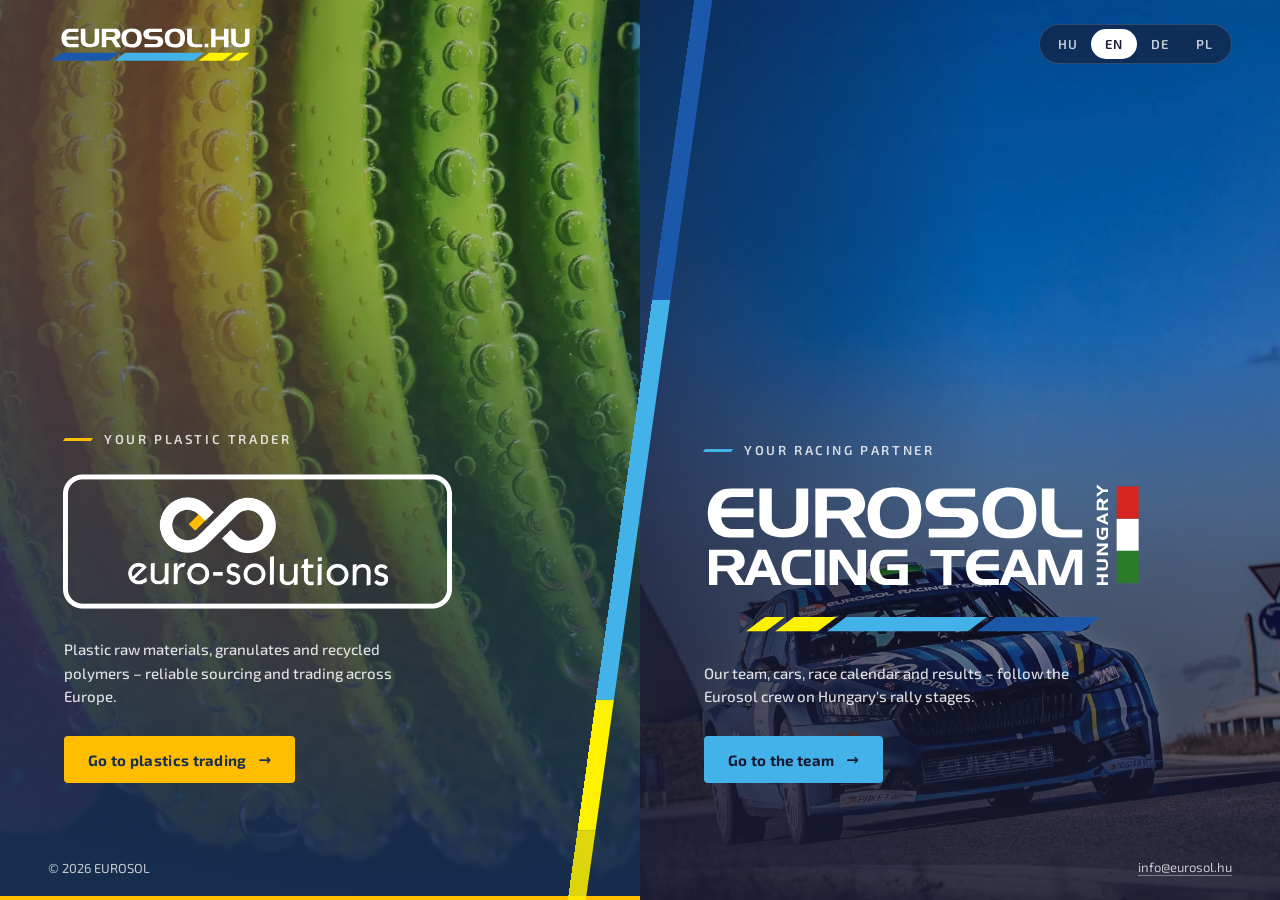
==== index.html @ 8aebc9b0 "EUROSOL nyitóoldal (HU/EN/DE/PL)" ====
<!doctype html>
<html lang="hu">
<head>
<meta charset="utf-8">
<meta name="viewport" content="width=device-width, initial-scale=1">
<title>EUROSOL – Válasszon irányt</title>
<meta name="description" content="EUROSOL – Euro-Solutions műanyag-kereskedelem és Eurosol Racing Team Hungary. Válassza ki, melyik oldalra lép tovább.">
<link rel="icon" href="favicon.svg" type="image/svg+xml">
<meta property="og:title" content="EUROSOL.HU">
<meta property="og:description" content="Euro-Solutions műanyag-kereskedelem · Eurosol Racing Team Hungary">
<meta property="og:image" content="/assets/rally-bg.jpg">
<meta name="theme-color" content="#181a33">
<link rel="preload" as="image" href="assets/rally-bg.webp" type="image/webp">
<link rel="preconnect" href="https://fonts.googleapis.com">
<link rel="preconnect" href="https://fonts.gstatic.com" crossorigin>
<link href="https://fonts.googleapis.com/css2?family=Exo+2:wght@500;600;700&display=swap" rel="stylesheet">
<link rel="stylesheet" href="styles.css">
</head>
<body>

<header class="top">
  <img class="brand" src="assets/eurosol-hu.svg" alt="EUROSOL.HU" width="388" height="72">
  <div class="lang" role="group" aria-label="Nyelv / Language / Sprache / Język">
    <button type="button" data-lang="hu" aria-pressed="true">HU</button>
    <button type="button" data-lang="en" aria-pressed="false">EN</button>
    <button type="button" data-lang="de" aria-pressed="false">DE</button>
    <button type="button" data-lang="pl" aria-pressed="false">PL</button>
  </div>
</header>

<main class="split">
  <a class="panel plastics" href="https://plastic-eurosol.netlify.app" aria-label="Euro-Solutions">
    <div class="bg" aria-hidden="true">
      <picture>
        <source media="(max-width: 760px)" srcset="assets/plastics-bg-1024.webp" type="image/webp">
        <source srcset="assets/plastics-bg.webp" type="image/webp">
        <img src="assets/plastics-bg.jpg" alt="">
      </picture>
    </div>
    <div class="content">
      <p class="kicker" data-i18n="p_kicker">Az Ön műanyag-kereskedője</p>
      <img class="logo logo-es" src="assets/euro-solutions-logo.png" alt="euro-solutions" width="728" height="264">
      <p class="lead" data-i18n="p_lead">Műanyag alapanyagok, granulátumok és újrahasznosított polimerek – megbízható beszerzés és kereskedelem Európa-szerte.</p>
      <span class="cta"><span data-i18n="p_cta">Tovább a kereskedelemhez</span> <i aria-hidden="true">→</i></span>
    </div>
  </a>

  <a class="panel racing" href="https://eurosol-racing-team-hungary.netlify.app" aria-label="Eurosol Racing Team Hungary">
    <div class="bg" aria-hidden="true">
      <picture>
        <source media="(max-width: 760px)" srcset="assets/rally-bg-1024.webp" type="image/webp">
        <source srcset="assets/rally-bg.webp" type="image/webp">
        <img src="assets/rally-bg.jpg" alt="">
      </picture>
    </div>
    <div class="content">
      <p class="kicker" data-i18n="r_kicker">Az Ön versenypartnere</p>
      <img class="logo logo-erth" src="assets/erth-logo.svg" alt="Eurosol Racing Team Hungary" width="392" height="140">
      <p class="lead" data-i18n="r_lead">Csapatunk, autóink, versenynaptárunk és eredményeink – kövesse az Eurosol Racing Team-et a magyar rallypályákon.</p>
      <span class="cta"><span data-i18n="r_cta">Tovább a csapathoz</span> <i aria-hidden="true">→</i></span>
    </div>
  </a>
</main>

<div class="stripes" aria-hidden="true"><i></i><i></i><i></i><i></i></div>

<footer class="foot">
  <span>© <span id="yr">2026</span> EUROSOL</span>
  <a href="mailto:info@eurosol.hu">info@eurosol.hu</a>
</footer>

<script src="script.js"></script>
</body>
</html>
---- styles.css ----
/* Brand colours taken from the supplied logos */
:root{
  --erth-navy:#181a33;   /* Eurosol Racing Team background */
  --es-navy:#172f50;     /* euro-solutions background */
  --blue:#1c58aa;        /* stripe dark blue */
  --sky:#43b2e9;         /* stripe light blue */
  --yellow:#fff200;      /* ERTH yellow */
  --es-yellow:#ffbd00;   /* euro-solutions yellow */
  --font:"Exo 2", system-ui, -apple-system, "Segoe UI", sans-serif;
}
*{box-sizing:border-box;margin:0;padding:0}
html,body{height:100%}
body{background:var(--erth-navy);color:#fff;font-family:var(--font);overflow:hidden;-webkit-font-smoothing:antialiased}
a{color:inherit}
img{display:block;max-width:100%}

/* Header / footer */
.top,.foot{position:fixed;left:0;right:0;z-index:5;display:flex;align-items:center;justify-content:space-between;padding:24px clamp(16px,4vw,48px);pointer-events:none}
.top{top:0}
.foot{bottom:0;font-size:13px;color:rgba(255,255,255,.75)}
.top>*,.foot>*{pointer-events:auto}
.brand{height:auto;width:clamp(150px,16vw,230px)}
.lang{display:flex;background:rgba(24,26,51,.6);backdrop-filter:blur(8px);border:1px solid rgba(255,255,255,.15);border-radius:999px;padding:4px}
.lang button{font:600 13px var(--font);letter-spacing:.06em;color:rgba(255,255,255,.75);background:none;border:0;padding:7px 14px;border-radius:999px;cursor:pointer}
.lang button[aria-pressed="true"]{background:#fff;color:var(--erth-navy)}
.lang button:focus-visible{outline:2px solid var(--yellow);outline-offset:2px}
.foot a{text-decoration:none;border-bottom:1px solid rgba(255,255,255,.35)}
.foot a:hover{color:#fff;border-color:#fff}

/* Split layout */
.split{display:flex;height:100vh;height:100dvh}
.panel{position:relative;flex:1;display:flex;align-items:flex-end;text-decoration:none;overflow:hidden;isolation:isolate;transition:flex-grow .7s cubic-bezier(.2,.8,.2,1)}
.split:hover .panel{flex-grow:.8}
.split .panel:hover,.split .panel:focus-visible{flex-grow:1.3}
.panel:focus-visible{outline:none}
.panel:focus-visible .cta{outline:2px solid #fff;outline-offset:4px}
.bg{position:absolute;inset:0;z-index:-1;transition:transform 1.2s cubic-bezier(.2,.8,.2,1)}
.panel:hover .bg{transform:scale(1.035)}

/* euro-solutions side */
.plastics .bg{background:
  radial-gradient(90% 70% at 15% 10%, #22406a 0%, transparent 60%),
  linear-gradient(170deg, var(--es-navy) 0%, #0f2240 100%)}
.plastics::after{content:"";position:absolute;left:0;right:0;bottom:0;height:4px;background:var(--es-yellow);z-index:1}

/* Rally side */
.bg picture,.bg img{width:100%;height:100%}
.plastics .bg img{object-fit:cover;object-position:35% 50%}
.plastics .bg::after{content:"";position:absolute;inset:0;background:
  linear-gradient(to top, rgba(23,47,80,.94) 0%, rgba(23,47,80,.6) 40%, rgba(23,47,80,.2) 75%),
  linear-gradient(to right, rgba(23,47,80,.6), rgba(23,47,80,.1) 60%)}
.racing .bg img{object-fit:cover;object-position:75% 50%}
.racing .bg::after{content:"";position:absolute;inset:0;background:
  linear-gradient(to top, rgba(24,26,51,.9) 0%, rgba(24,26,51,.45) 38%, rgba(24,26,51,0) 62%),
  linear-gradient(to right, rgba(24,26,51,.6), rgba(24,26,51,0) 55%)}

/* Stripe motif from the logo, along the seam */
.stripes{position:fixed;z-index:4;left:50%;top:0;bottom:0;width:18px;transform:translateX(-50%) skewX(-8deg);display:flex;flex-direction:column;pointer-events:none;transition:opacity .4s}
.stripes i{flex:1;display:block}
.stripes i:nth-child(1){background:var(--blue);flex:3}
.stripes i:nth-child(2){background:var(--sky);flex:4}
.stripes i:nth-child(3){background:var(--yellow);flex:1.3}
.stripes i:nth-child(4){background:var(--yellow);flex:.7;opacity:.85}
.split:hover ~ .stripes{opacity:0}

/* Content */
.content{position:relative;width:100%;max-width:600px;padding:0 clamp(24px,5vw,72px) clamp(90px,13vh,130px)}
.kicker{font-weight:600;font-size:13px;letter-spacing:.2em;text-transform:uppercase;margin-bottom:22px;color:rgba(255,255,255,.8);display:flex;align-items:center;gap:12px}
.kicker::before{content:"";width:28px;height:3px;transform:skewX(-35deg)}
.plastics .kicker::before{background:var(--es-yellow)}
.racing .kicker::before{background:var(--sky)}
.logo{height:auto}
.logo-es{width:min(400px,100%);margin-left:-6px}
.logo-erth{width:min(440px,100%)}
.lead{margin-top:24px;font-size:clamp(15px,1.1vw,17px);font-weight:500;line-height:1.55;color:rgba(255,255,255,.85);max-width:42ch}
.cta{display:inline-flex;align-items:center;gap:12px;margin-top:28px;padding:14px 24px;font-weight:700;font-size:15px;letter-spacing:.02em;border-radius:4px;transition:background .3s,color .3s}
.cta i{font-style:normal;transition:transform .3s}
.panel:hover .cta i{transform:translateX(4px)}
.plastics .cta{background:var(--es-yellow);color:var(--es-navy)}
.plastics:hover .cta{background:#ffcb33}
.racing .cta{background:var(--sky);color:var(--erth-navy)}
.racing:hover .cta{background:#6cc6f0}

/* Mobile: stack */
@media (max-width: 760px){
  body{overflow:auto}
  .split{flex-direction:column;height:auto;min-height:100dvh}
  .panel{min-height:52dvh;flex:1 1 auto}
  .split:hover .panel,.split .panel:hover{flex-grow:1}
  .top{position:absolute;padding-top:18px}
  .plastics .content{padding-top:100px}
  .content{padding-bottom:44px}
  .racing{min-height:62dvh}
  .racing .content{padding-bottom:76px}
  .racing .bg img{object-position:70% 50%}
  .stripes{display:none}
  .brand{width:132px}
  .lang button{padding:6px 10px;font-size:12px}
  .foot{position:static;background:var(--erth-navy);padding:18px 16px}
  .racing .content{padding-bottom:40px}
  .logo-es{width:min(300px,100%)}
  .logo-erth{width:min(320px,100%)}
}

@media (prefers-reduced-motion: reduce){
  *,*::before,*::after{transition:none!important}
}
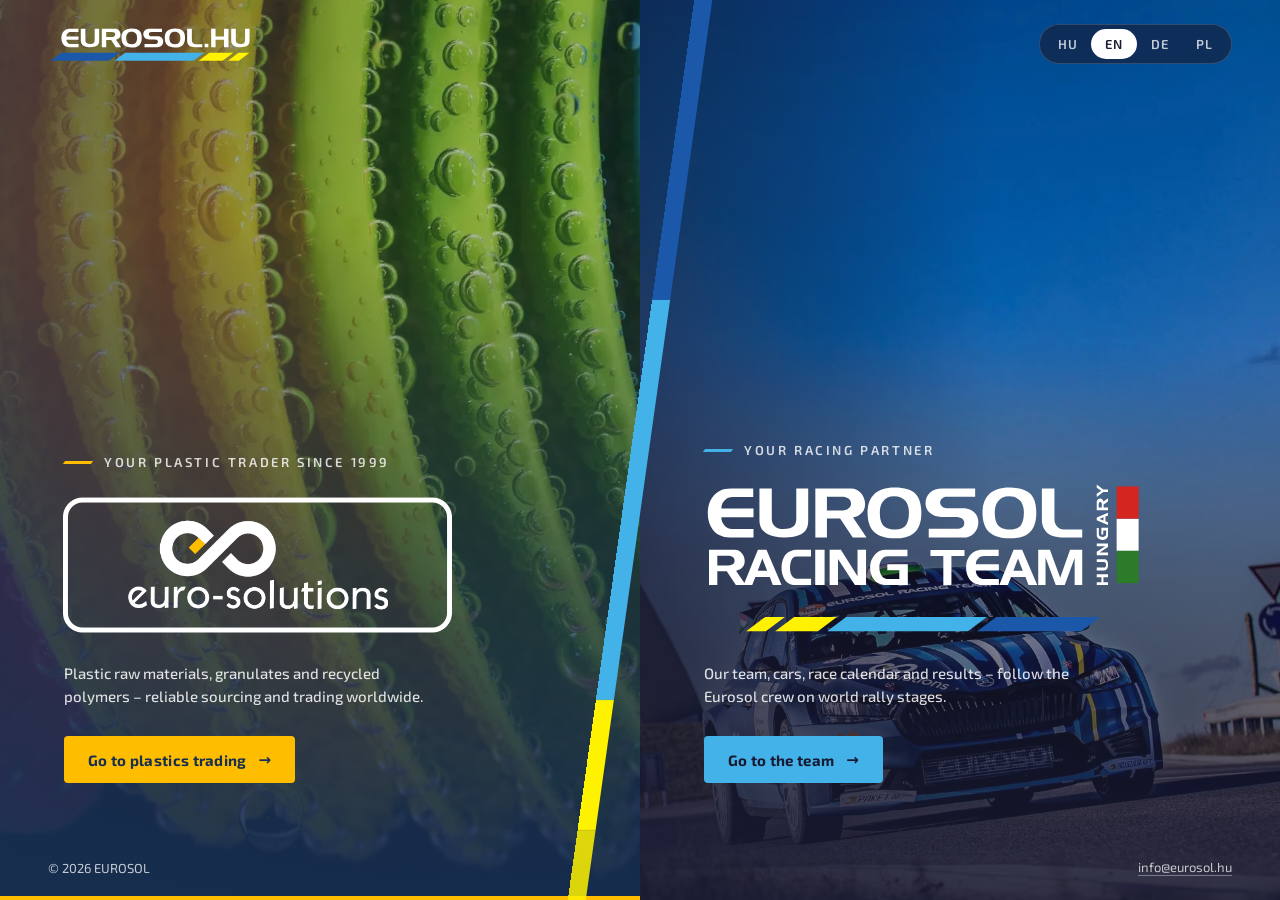
==== commit 24273af6: "Szövegfrissítés: „1999 óta”, világszerte / világ rallypályái (HU/EN/DE/PL)" ====
--- a/index.html
+++ b/index.html
@@ -38,9 +38,9 @@
       </picture>
     </div>
     <div class="content">
-      <p class="kicker" data-i18n="p_kicker">Az Ön műanyag-kereskedője</p>
+      <p class="kicker" data-i18n="p_kicker">Az Ön műanyag-kereskedője 1999 óta</p>
       <img class="logo logo-es" src="assets/euro-solutions-logo.png" alt="euro-solutions" width="728" height="264">
-      <p class="lead" data-i18n="p_lead">Műanyag alapanyagok, granulátumok és újrahasznosított polimerek – megbízható beszerzés és kereskedelem Európa-szerte.</p>
+      <p class="lead" data-i18n="p_lead">Műanyag alapanyagok, granulátumok és újrahasznosított polimerek – megbízható beszerzés és kereskedelem világszerte.</p>
       <span class="cta"><span data-i18n="p_cta">Tovább a kereskedelemhez</span> <i aria-hidden="true">→</i></span>
     </div>
   </a>
@@ -56,7 +56,7 @@
     <div class="content">
       <p class="kicker" data-i18n="r_kicker">Az Ön versenypartnere</p>
       <img class="logo logo-erth" src="assets/erth-logo.svg" alt="Eurosol Racing Team Hungary" width="392" height="140">
-      <p class="lead" data-i18n="r_lead">Csapatunk, autóink, versenynaptárunk és eredményeink – kövesse az Eurosol Racing Team-et a magyar rallypályákon.</p>
+      <p class="lead" data-i18n="r_lead">Csapatunk, autóink, versenynaptárunk és eredményeink – kövesse az Eurosol Racing Team-et a világ rallypályáin.</p>
       <span class="cta"><span data-i18n="r_cta">Tovább a csapathoz</span> <i aria-hidden="true">→</i></span>
     </div>
   </a>
